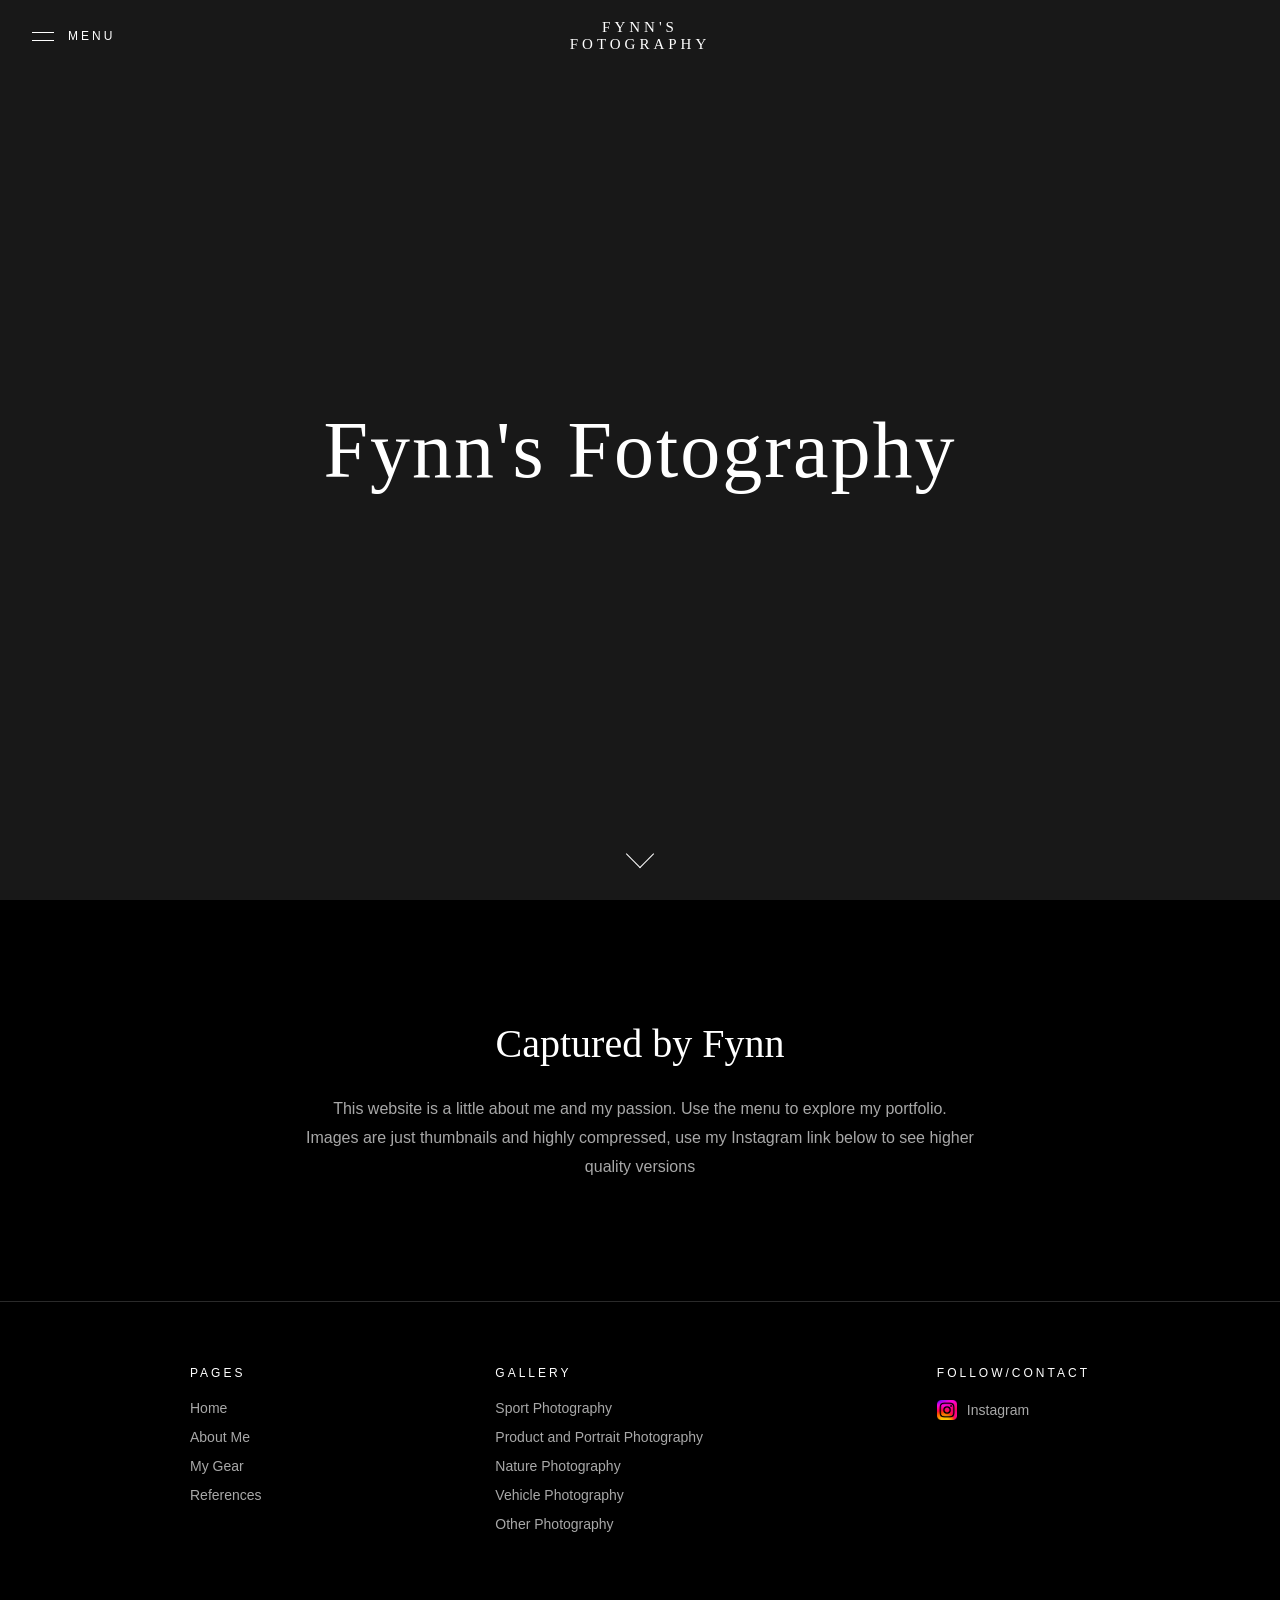
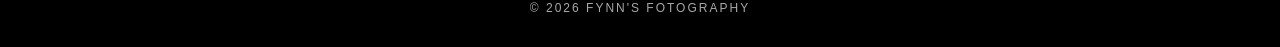
==== index.html @ 8a0553ac "Add files via upload" ====
<!DOCTYPE html>
<html lang="en">
<head>
  <meta charset="utf-8">
  <meta name="viewport" content="width=device-width, initial-scale=1">
  <title>Fynn's Fotography</title>
  <link rel="stylesheet" href="style.css">
</head>
<body>

  <!-- top bar -->
  <header id="header">
    <button id="open-menu" class="menu-button">
      <span class="menu-icon"></span>
      Menu
    </button>
    <a href="index.html" class="logo">Fynn's Fotography</a>
  </header>

  <!-- dark background behind the menu -->
  <div id="overlay"></div>

  <!-- sliding menu -->
  <nav id="menu">
    <button id="close-menu" class="close-button">
      <span class="close-icon"></span>
      Close
    </button>

    <ul>
      <li><a href="index.html">Home<span class="arrow"></span></a></li>
      <li><a href="about.html">About Me<span class="arrow"></span></a></li>
      <li><a href="gear.html">My Gear<span class="arrow"></span></a></li>
      <li class="has-sub">
        <a href="#" id="gallery-link">Gallery<span class="arrow"></span></a>

        <!-- second panel that slides out to the right -->
        <div class="sub">
          <ul>
            <li><a href="sport.html">Sport Photography<span class="arrow"></span></a></li>
            <li><a href="product.html">Product and Portrait Photography<span class="arrow"></span></a></li>
            <li><a href="nature.html">Nature Photography<span class="arrow"></span></a></li>
            <li><a href="vehicle.html">Vehicle Photography<span class="arrow"></span></a></li>
            <li><a href="other.html">Other Photography<span class="arrow"></span></a></li>
          </ul>
        </div>
      </li>
    </ul>
  </nav>

  <!-- cover picture -->
  <section class="cover cover-index">
    <h1>Fynn's Fotography</h1>
    <a href="#intro" class="scroll-arrow"></a>
  </section>

  <!-- intro text -->
  <section id="intro" class="intro">
    <h2>Captured by Fynn</h2>
    <p>
      This website is a little about me and my passion.
      Use the menu to explore my portfolio.
    </p>
    <p>Images are just thumbnails and highly compressed, use my Instagram link below to see higher quality versions</p>
  </section>

  <footer>
    <div class="footer-links">

      <div class="footer-column">
        <h3>Pages</h3>
        <a href="index.html">Home</a>
        <a href="about.html">About Me</a>
        <a href="gear.html">My Gear</a>
        <a href="references.html">References</a>
      </div>

      <div class="footer-column">
        <h3>Gallery</h3>
        <a href="sport.html">Sport Photography</a>
        <a href="product.html">Product and Portrait Photography</a>
        <a href="nature.html">Nature Photography</a>
        <a href="vehicle.html">Vehicle Photography</a>
        <a href="other.html">Other Photography</a>
      </div>

      <div class="footer-column">
        <h3>Follow/contact</h3>
        <a href="https://www.instagram.com/fynnsfotography/?hl=en" target="_blank" rel="noopener" class="insta-link">
          <img src="images/insta.png" alt="" class="insta-logo">
          Instagram
        </a>
      </div>

    </div>

    <p class="copyright">&copy; 2026 Fynn's Fotography</p>
  </footer>

  <script src="script.js"></script>
</body>
</html>
---- style.css ----
/* ---------- basics ---------- */

* {
  margin: 0;
  padding: 0;
  box-sizing: border-box;
}

html {
  scroll-behavior: smooth;
}

body {
  font-family: Helvetica, Arial, sans-serif;
  color: #ffffff;
  background-color: #000000;
}

a {
  color: inherit;
  text-decoration: none;
}


/* ---------- header ---------- */

header {
  position: fixed;
  top: 0;
  left: 0;
  width: 100%;
  height: 72px;
  padding: 0 32px;
  display: flex;
  align-items: center;
  color: #ffffff;
  z-index: 20;
}

.menu-button {
  background: none;
  border: none;
  color: inherit;
  font-size: 12px;
  letter-spacing: 3px;
  text-transform: uppercase;
  cursor: pointer;
  display: flex;
  align-items: center;
  gap: 14px;
}

.menu-icon {
  display: block;
  width: 22px;
  height: 9px;
  border-top: 1px solid currentColor;
  border-bottom: 1px solid currentColor;
}

.logo {
  position: absolute;
  left: 50%;
  margin-left: -100px;
  width: 200px;
  text-align: center;
  font-family: Georgia, serif;
  font-size: 15px;
  letter-spacing: 4px;
  text-transform: uppercase;
}


/* ---------- sliding menu ---------- */

#overlay {
  position: fixed;
  top: 0;
  left: 0;
  width: 100%;
  height: 100%;
  background-color: rgba(0, 0, 0, 0.45);
  opacity: 0;
  pointer-events: none;
  transition: opacity 0.4s;
  z-index: 30;
}

#overlay.open {
  opacity: 1;
  pointer-events: auto;
}

nav {
  position: fixed;
  top: 0;
  left: -460px;           /* hidden off the side of the screen */
  width: 440px;
  max-width: 85%;
  height: 100%;
  padding: 28px 48px;
  background-color: #ffffff;
  color: #111111;
  z-index: 40;
  transition: left 0.5s ease;
}

nav.open {
  left: 0;                /* slides in */
}

/* menu always keeps its own colours, whatever the page theme is */
nav,
nav a,
nav button {
  color: #111111;
}

.close-button {
  background: none;
  border: none;
  color: #111111;
  font-size: 12px;
  letter-spacing: 3px;
  text-transform: uppercase;
  cursor: pointer;
  display: flex;
  align-items: center;
  gap: 14px;
}

/* the X is made from two lines */
.close-icon {
  position: relative;
  display: block;
  width: 22px;
  height: 22px;
}

.close-icon::before,
.close-icon::after {
  content: "";
  position: absolute;
  top: 10px;
  left: 0;
  width: 22px;
  border-top: 1px solid #111111;
}

.close-icon::before {
  transform: rotate(45deg);
}

.close-icon::after {
  transform: rotate(-45deg);
}

/* rows stretch to the edge of the menu so hover carries over to the sub panel */
nav > ul {
  list-style: none;
  margin: 150px -48px 0;
}

nav > ul > li {
  padding: 0 48px;
}

nav li {
  margin-bottom: 34px;
}

nav li a {
  position: relative;
  display: inline-flex;
  align-items: center;
  gap: 16px;
  padding-bottom: 6px;
  font-family: Georgia, serif;
  font-size: 30px;
}

/* the underline, starts at 0 width */
nav li a::after {
  content: "";
  position: absolute;
  left: 0;
  bottom: 0;
  width: 0;
  height: 1px;
  background-color: #111111;
  transition: width 0.35s;
}

nav li a:hover::after {
  width: 100%;
}

/* the little > arrow, hidden until hover */
.arrow {
  display: block;
  width: 9px;
  height: 9px;
  border-top: 1px solid #111111;
  border-right: 1px solid #111111;
  transform: rotate(45deg);
  opacity: 0;
  margin-left: -10px;
  transition: opacity 0.3s, margin-left 0.3s;
}

nav li a:hover .arrow {
  opacity: 1;
  margin-left: 0;
}


/* ---------- gallery sub panel ---------- */

.sub {
  position: absolute;
  top: 0;
  left: 100%;             /* sits right next to the menu */
  width: 400px;
  max-width: 80vw;
  height: 100%;
  padding: 28px 48px;
  background-color: #ffffff;
  border-left: 1px solid #e6e6e6;
  opacity: 0;
  visibility: hidden;
  transform: translateX(-30px);
  transition: opacity 0.3s, transform 0.4s ease, visibility 0.3s;
}

.sub ul {
  list-style: none;
  margin-top: 150px;
}

.sub li {
  margin-bottom: 26px;
}

.sub li a {
  font-size: 22px;
}

/* the javascript adds .open when Gallery is hovered or clicked, and it stays until closed */
.has-sub.open > .sub {
  opacity: 1;
  visibility: visible;
  transform: none;
}

/* safety: when the main menu is closed the sub panel is always hidden */
nav:not(.open) .has-sub .sub {
  opacity: 0;
  visibility: hidden;
  pointer-events: none;
  transform: translateX(-30px);
}

/* keep Gallery underlined with its arrow while the panel is open */
.has-sub.open > a::after {
  width: 100%;
}

.has-sub.open > a .arrow {
  opacity: 1;
  margin-left: 0;
}


/* ---------- cover ---------- */

.cover {
  position: relative;
  height: 100vh;
  min-height: 520px;
  background-color: #222222;
  background-size: cover;
  background-position: center;
  background-repeat: no-repeat;
  display: flex;
  align-items: center;
  justify-content: center;
  text-align: center;
  color: #ffffff;
}

/* a different cover picture for each page: the page's own class picks one */
.cover-index   { background-image: url("images/coverindex.jpg"); }
.cover-about   { background-image: url("images/coverabout.jpg"); }
.cover-mygear  { background-image: url("images/covergear.jpg"); }
.cover-sports  { background-image: url("images/coversport.jpg"); }
.cover-product { background-image: url("images/coverproduct.jpg"); }
.cover-nature  { background-image: url("images/covernature.jpg"); }
.cover-vehicle { background-image: url("images/covervehicle.jpg"); }
.cover-other   { background-image: url("images/coverother.jpg"); }
.cover-references { background-image: url("images/coverreferences.jpg"); }

/* slightly darkens the picture so the title is easier to read */
.cover::before {
  content: "";
  position: absolute;
  top: 0;
  left: 0;
  width: 100%;
  height: 100%;
  background-color: rgba(0, 0, 0, 0.3);
}

.cover h1 {
  position: relative;
  padding: 0 24px;
  font-family: Georgia, serif;
  font-weight: normal;
  font-size: 80px;
  letter-spacing: 2px;
}

/* down arrow at the bottom */
.scroll-arrow {
  position: absolute;
  bottom: 36px;
  left: 50%;
  width: 20px;
  height: 20px;
  margin-left: -10px;
  border-right: 1px solid #ffffff;
  border-bottom: 1px solid #ffffff;
  transform: rotate(45deg);
  animation: bounce 2s infinite;
}

@keyframes bounce {
  0%   { bottom: 36px; }
  50%  { bottom: 26px; }
  100% { bottom: 36px; }
}


/* ---------- intro section ---------- */

.intro {
  max-width: 720px;
  margin: 0 auto;
  padding: 120px 24px;
  text-align: center;
}

.intro h2 {
  margin-bottom: 28px;
  font-family: Georgia, serif;
  font-weight: normal;
  font-size: 40px;
}

.intro p {
  font-size: 16px;
  line-height: 1.8;
  color: #a8a8a8;
}


/* ---------- inner pages ---------- */

.page-section {
  max-width: 1200px;
  margin: 0 auto;
  padding: 100px 32px;
}

/* gallery pages: 6 photos, 3 across */
.photo-grid {
  display: grid;
  grid-template-columns: repeat(3, 1fr);
  gap: 16px;
}

.photo-grid img {
  display: block;
  width: 100%;
  aspect-ratio: 4 / 3;
  object-fit: cover;
}

.more-heading {
  margin-top: 64px;
  text-align: center;
  font-family: Georgia, serif;
  font-weight: normal;
  font-size: 28px;
}

.more-heading a {
  padding-bottom: 6px;
  border-bottom: 1px solid transparent;
  transition: border-color 0.3s;
}

.more-heading a:hover {
  border-bottom-color: #ffffff;
}

/* text boxes (about me, references) */
.text-box {
  padding: 48px;
  border: 1px solid #2a2a2a;
  line-height: 1.8;
  color: #a8a8a8;
}

.text-box h2 {
  margin-bottom: 24px;
  font-family: Georgia, serif;
  font-weight: normal;
  font-size: 32px;
  color: #ffffff;
}

.text-box p {
  margin-bottom: 20px;
}

/* references: one big box that takes most of the screen */
.reference-box {
  min-height: 80vh;
}

/* about me: portrait on the left, text on the right */
.about-layout {
  display: flex;
  align-items: stretch;
  gap: 48px;
}

.about-image {
  display: block;
  width: 40%;
  object-fit: cover;
}

.about-layout .text-box {
  flex: 1;
}

/* my gear: 5 square pictures in a row */
.gear-row {
  display: flex;
  gap: 20px;
}

.gear-item {
  flex: 1;
  min-width: 0;
}

.gear-item img {
  display: block;
  width: 100%;
  aspect-ratio: 1 / 1;
  object-fit: cover;
}

.gear-item p {
  margin-top: 12px;
  padding: 12px;
  border: 1px solid #2a2a2a;
  font-size: 13px;
  line-height: 1.6;
  color: #a8a8a8;
}


/* ---------- footer ---------- */

footer {
  padding: 64px 32px 32px;
  border-top: 1px solid #2a2a2a;
  color: #a8a8a8;
}

.footer-links {
  max-width: 900px;
  margin: 0 auto 56px;
  display: flex;
  justify-content: space-between;
  gap: 40px;
}

.footer-column h3 {
  margin-bottom: 20px;
  font-size: 12px;
  font-weight: normal;
  letter-spacing: 3px;
  text-transform: uppercase;
  color: #ffffff;
}

.footer-column a {
  display: block;
  width: fit-content;
  margin-bottom: 12px;
  font-size: 14px;
  color: #a8a8a8;
  border-bottom: 1px solid transparent;
  transition: color 0.3s, border-color 0.3s;
}

.footer-column a:hover {
  color: #ffffff;
  border-bottom-color: #ffffff;
}

/* instagram link with its small logo */
.insta-link {
  display: flex !important;
  align-items: center;
  gap: 10px;
}

.insta-logo {
  display: block;
  width: 20px;
  height: 20px;
  object-fit: cover;
}

.copyright {
  text-align: center;
  font-size: 12px;
  letter-spacing: 2px;
  text-transform: uppercase;
}


/* ---------- small screens ---------- */

@media (max-width: 700px) {
  .cover h1 {
    font-size: 42px;
  }

  header {
    padding: 0 20px;
  }

  .logo {
    display: none;
  }

  .footer-links {
    flex-direction: column;
    gap: 32px;
  }

  .sub {
    left: 0;
    width: 100%;
    max-width: none;
    border-left: none;
  }
}


@media (max-width: 900px) {
  .photo-grid {
    grid-template-columns: repeat(2, 1fr);
  }

  .gear-row {
    flex-wrap: wrap;
  }

  .gear-item {
    flex: 0 0 calc(50% - 10px);
  }
}

@media (max-width: 600px) {
  .photo-grid {
    grid-template-columns: 1fr;
  }

  .about-layout {
    flex-direction: column;
  }

  .about-image {
    width: 100%;
  }

  .text-box {
    padding: 28px;
  }
}
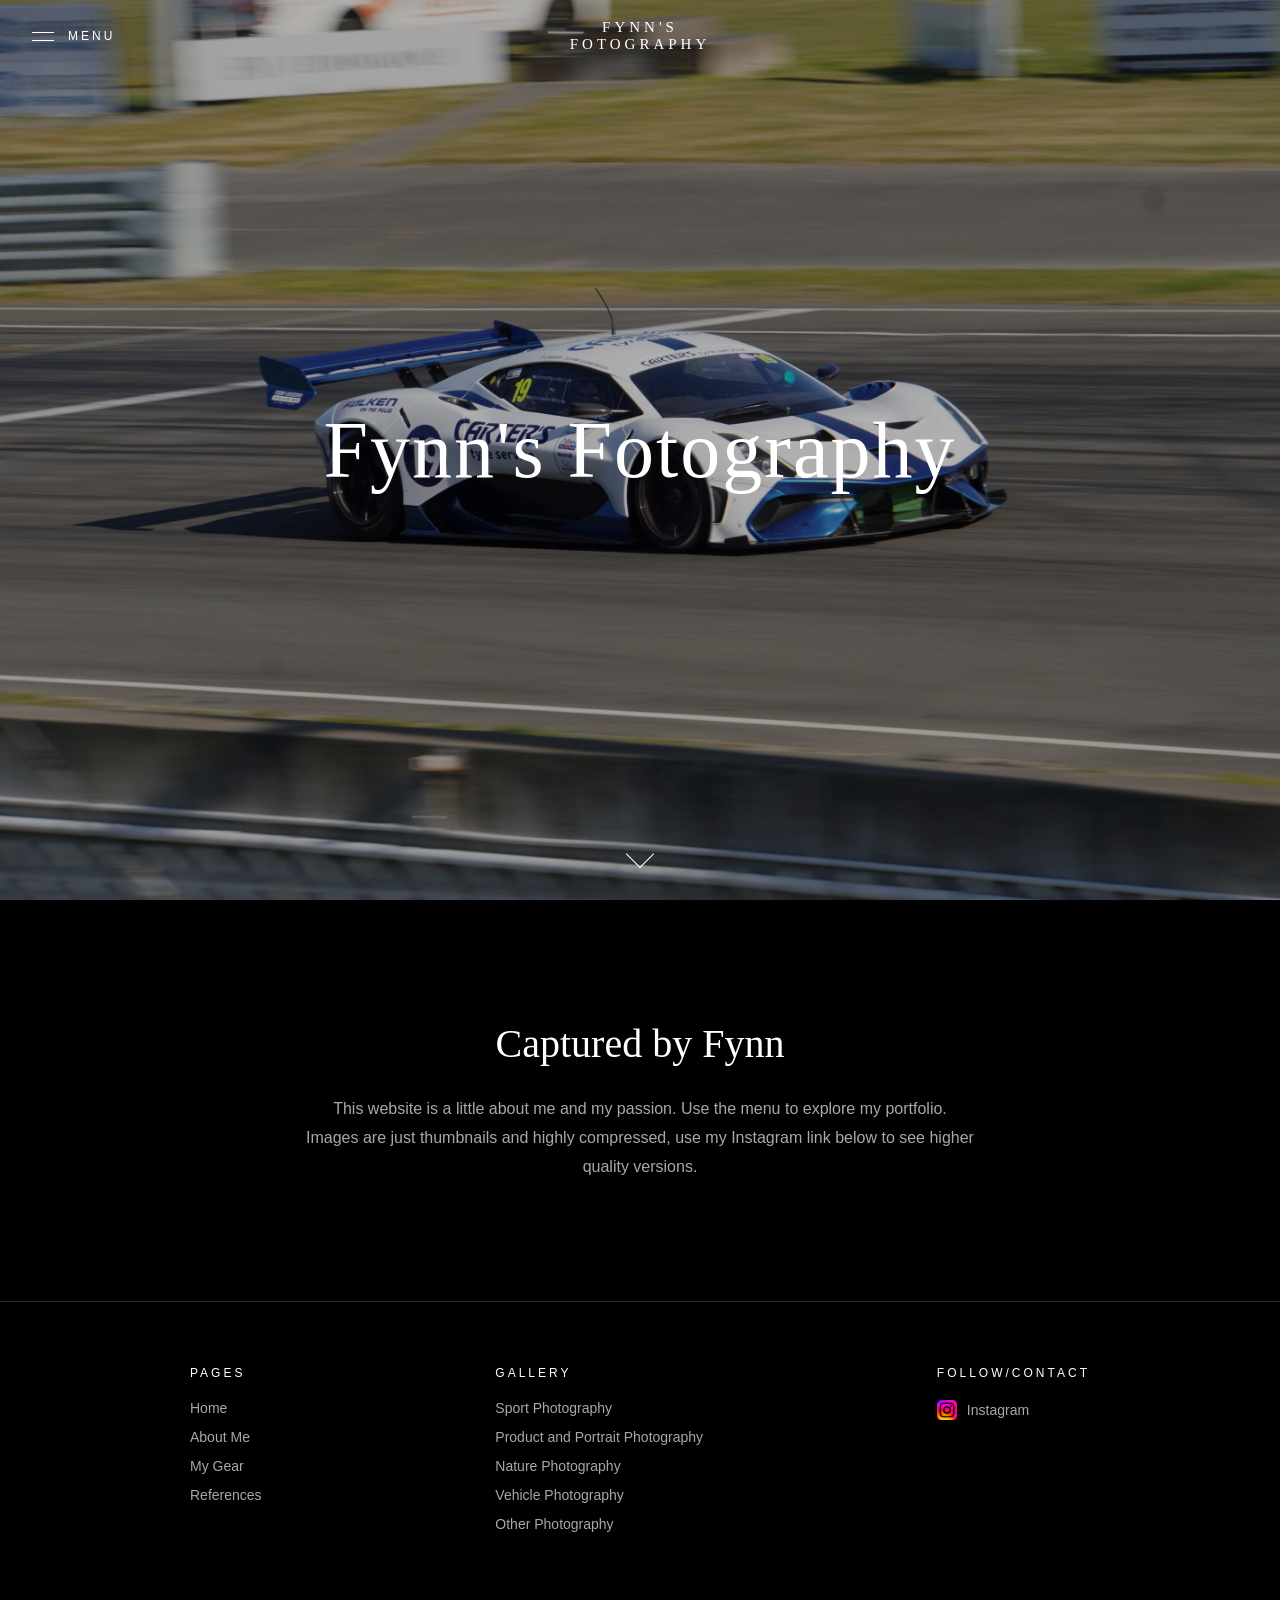
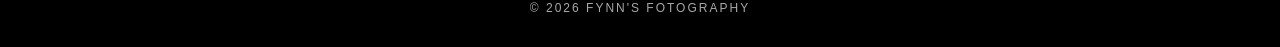
==== commit 07c0ae38: "Fix HTML formatting and structure" ====
--- a/index.html
+++ b/index.html
@@ -61,7 +61,7 @@
       This website is a little about me and my passion.
       Use the menu to explore my portfolio.
     </p>
-    <p>Images are just thumbnails and highly compressed, use my Instagram link below to see higher quality versions</p>
+    <p>Images are just thumbnails and highly compressed, use my Instagram link below to see higher quality versions.</p>
   </section>
 
   <footer>
@@ -99,4 +99,4 @@
 
   <script src="script.js"></script>
 </body>
-</html>+</html>
